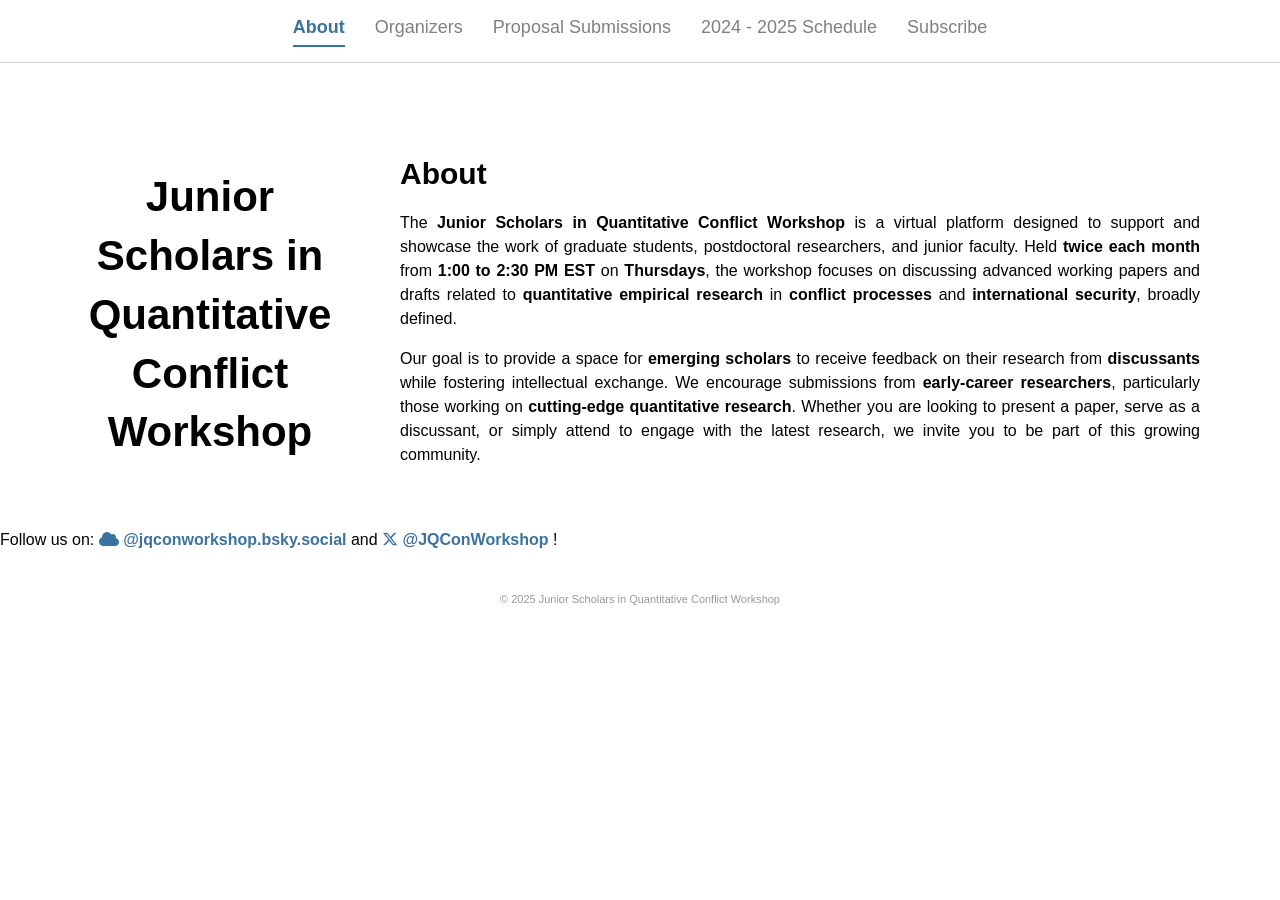
==== index.html @ af589852 "Update index.html" ====
<!DOCTYPE html>
<html lang="en">

<head>
    <meta charset="UTF-8">
    <title>Junior Scholars in Quantitative Conflict Workshop</title>
    <style>
        body {
            margin: 0;
            font-family: Arial, Helvetica, sans-serif;
            background-color: #ffffff;
            color: #000000;
            line-height: 1.4;
            font-size: 16px;
        }

        nav {
            display: flex;
            justify-content: center;
            flex-wrap: wrap;
            border-bottom: 1px solid #ccc;
            padding: 10px 0;
            font-size: 15px;
        }

        nav a {
            margin: 5px 15px;
            text-decoration: none;
            color: #808080;
            padding-bottom: 5px;
            font-weight: normal;
            font-size: 18px;
        }

        nav a:hover,
        nav a.active {
            border-bottom: 2px solid #3B739E;
            color: #3B739E;
            font-weight: bold;
        }

        .container {
            display: flex;
            flex-wrap: wrap;
            width: 100%;
            max-width: 1200px;
            margin: 50px auto;
            padding: 0 20px;
            box-sizing: border-box;
        }

        .left {
            width: 300px;
            text-align: center;
            padding-right: 40px;
            margin-top: 40px;
        }

        h1.name {
            font-size: 42px;
            font-weight: 700;
            margin-top: 15px;
            margin-bottom: 5px;
        }

        .titleblock {
            font-size: 15px;
            line-height: 1.4;
            margin-bottom: 10px;
        }

        .icons {
            margin-top: 15px;
            font-size: 20px;
        }

        .icons a {
            margin: 0 6px;
            text-decoration: none;
            color: #000;
        }

        .icons a:hover {
            color: #3B739E;
        }

        .right {
            flex: 1;
            max-width: 800px;
        }

        .right h1 {
            font-size: 30px;
            font-weight: 800;
            margin-top: 0;
            margin-bottom: 15px;
        }

        .right h1:last-of-type {
            margin-top: 40px;
        }

        .right p {
            margin-bottom: 12px;
            font-size: 16px;
            font-weight: 400;
            line-height: 1.5;
            text-align: justify;
        }

        a {
            color: #3B739E;
            font-weight: bold;
            text-decoration: none;
        }

        a:hover {
            text-decoration: none;
            opacity: 0.6;
        }

        footer {
            text-align: center;
            font-size: 11px;
            margin-top: 40px;
            color: #999;
        }

        @media (max-width: 600px) {
            .container {
                flex-direction: column;
                align-items: center;
                margin: 20px auto;
                padding: 0 15px;
            }

            .left,
            .right {
                width: 100%;
                padding: 0;
                margin: 20px 0;
                text-align: left;
            }

            nav {
                font-size: 14px;
            }

            nav a {
                margin: 5px 10px;
            }

            .right h1 {
                font-size: 24px;
            }

            .right p {
                font-size: 15px;
                text-align: left;
            }

            h1.name {
                font-size: 28px;
            }
        }
    </style>

    <link rel="stylesheet" href="https://cdnjs.cloudflare.com/ajax/libs/font-awesome/6.5.0/css/all.min.css">
</head>

<body>

<nav>
    <a href="index.html" class="active">About</a>
    <a href="organizers.html">Organizers</a>
    <a href="proposal.html">Proposal Submissions</a>
    <a href="schedule.html">2024 - 2025 Schedule</a>
    <a href="subscribe.html">Subscribe</a>
</nav>

<div class="container">
    <div class="left">
        <h1 class="name">Junior Scholars in Quantitative Conflict Workshop</h1>
    </div>

    <div class="right">
        <h1>About</h1>
        <p>The <b>Junior Scholars in Quantitative Conflict Workshop</b> is a virtual platform designed to support and showcase the work of graduate students, postdoctoral researchers, and junior faculty. Held <b>twice each month</b> from <b>1:00 to 2:30 PM EST</b> on <b>Thursdays</b>, the workshop focuses on discussing advanced working papers and drafts related to <b>quantitative empirical research</b> in <b>conflict processes</b> and <b>international security</b>, broadly defined.</p>
        <p>Our goal is to provide a space for <b>emerging scholars</b> to receive feedback on their research from <b>discussants</b> while fostering intellectual exchange. We encourage submissions from <b>early-career researchers</b>, particularly those working on <b>cutting-edge quantitative research</b>. Whether you are looking to present a paper, serve as a discussant, or simply attend to engage with the latest research, we invite you to be part of this growing community.</p>
    </div>
</div>

    <div class="social-links">
  <p>Follow us on:
    <a href="https://bsky.app/profile/jqconworkshop.bsky.social" target="_blank" aria-label="Bluesky">
      <i class="fas fa-cloud"></i> @jqconworkshop.bsky.social
    </a>
    and
    <a href="https://x.com/jqconworkshop" target="_blank" aria-label="X (Twitter)">
      <i class="fab fa-x-twitter"></i> @JQConWorkshop
    </a>!
  </p>
</div>

<footer>
    &copy; 2025 Junior Scholars in Quantitative Conflict Workshop
</footer>

</body>

</html>
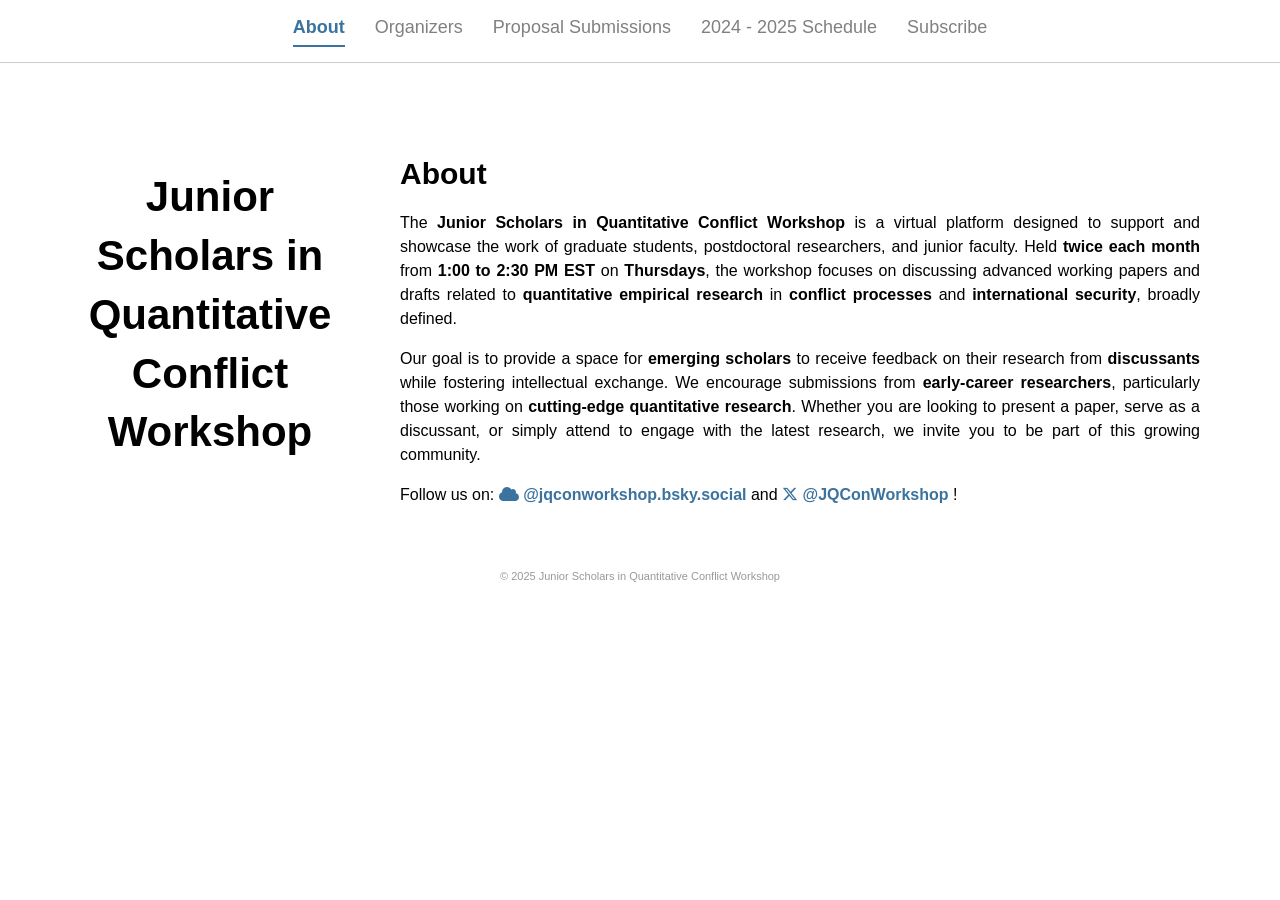
==== commit f605e890: "Update index.html" ====
--- a/index.html
+++ b/index.html
@@ -187,10 +187,8 @@
         <h1>About</h1>
         <p>The <b>Junior Scholars in Quantitative Conflict Workshop</b> is a virtual platform designed to support and showcase the work of graduate students, postdoctoral researchers, and junior faculty. Held <b>twice each month</b> from <b>1:00 to 2:30 PM EST</b> on <b>Thursdays</b>, the workshop focuses on discussing advanced working papers and drafts related to <b>quantitative empirical research</b> in <b>conflict processes</b> and <b>international security</b>, broadly defined.</p>
         <p>Our goal is to provide a space for <b>emerging scholars</b> to receive feedback on their research from <b>discussants</b> while fostering intellectual exchange. We encourage submissions from <b>early-career researchers</b>, particularly those working on <b>cutting-edge quantitative research</b>. Whether you are looking to present a paper, serve as a discussant, or simply attend to engage with the latest research, we invite you to be part of this growing community.</p>
-    </div>
-</div>
-
-    <div class="social-links">
+
+        <div class="social-links">
   <p>Follow us on:
     <a href="https://bsky.app/profile/jqconworkshop.bsky.social" target="_blank" aria-label="Bluesky">
       <i class="fas fa-cloud"></i> @jqconworkshop.bsky.social
@@ -201,6 +199,8 @@
     </a>!
   </p>
 </div>
+    </div>
+</div>
 
 <footer>
     &copy; 2025 Junior Scholars in Quantitative Conflict Workshop
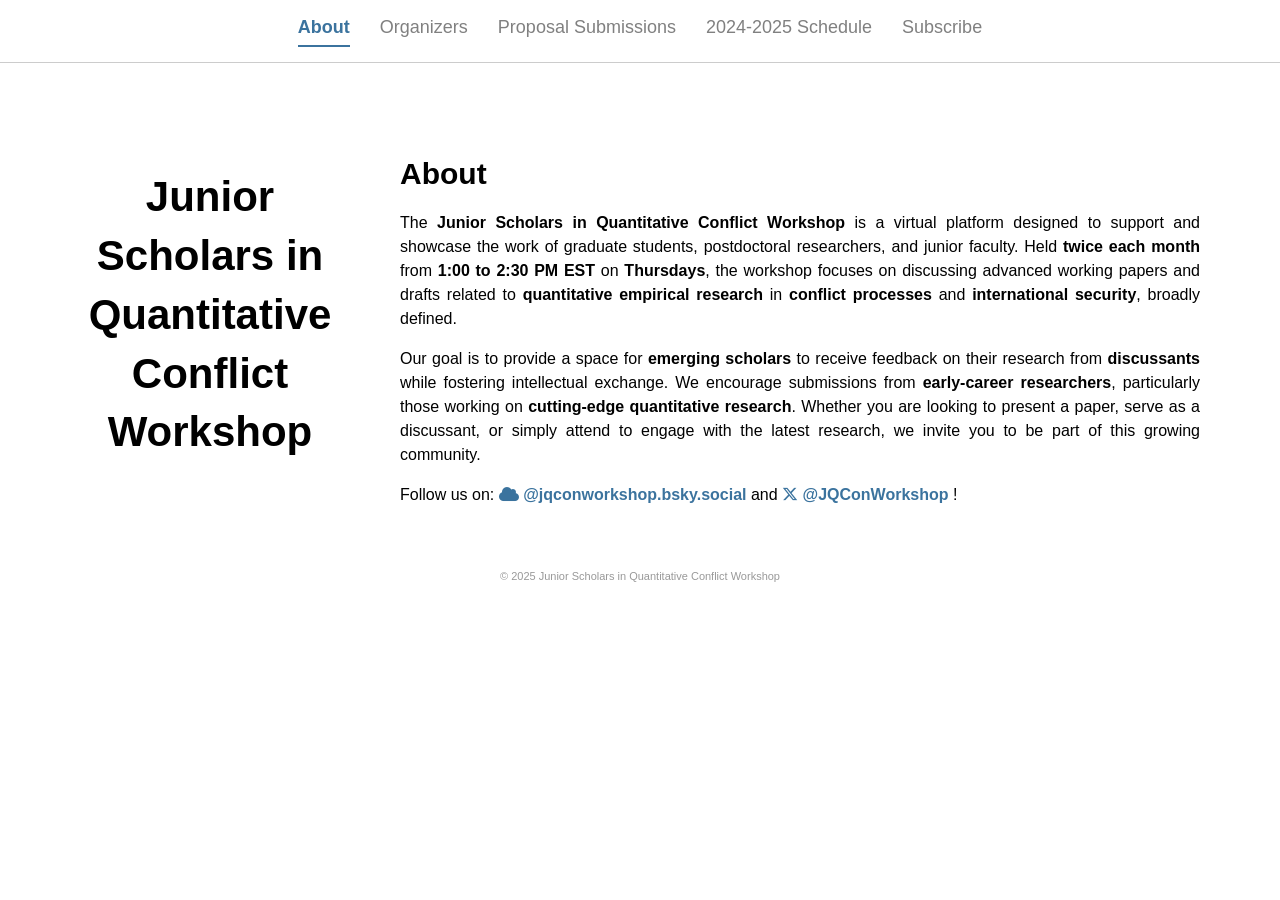
==== commit 9979ea9f: "Update index.html" ====
--- a/index.html
+++ b/index.html
@@ -174,7 +174,7 @@
     <a href="index.html" class="active">About</a>
     <a href="organizers.html">Organizers</a>
     <a href="proposal.html">Proposal Submissions</a>
-    <a href="schedule.html">2024 - 2025 Schedule</a>
+    <a href="schedule.html">2024-2025 Schedule</a>
     <a href="subscribe.html">Subscribe</a>
 </nav>
 
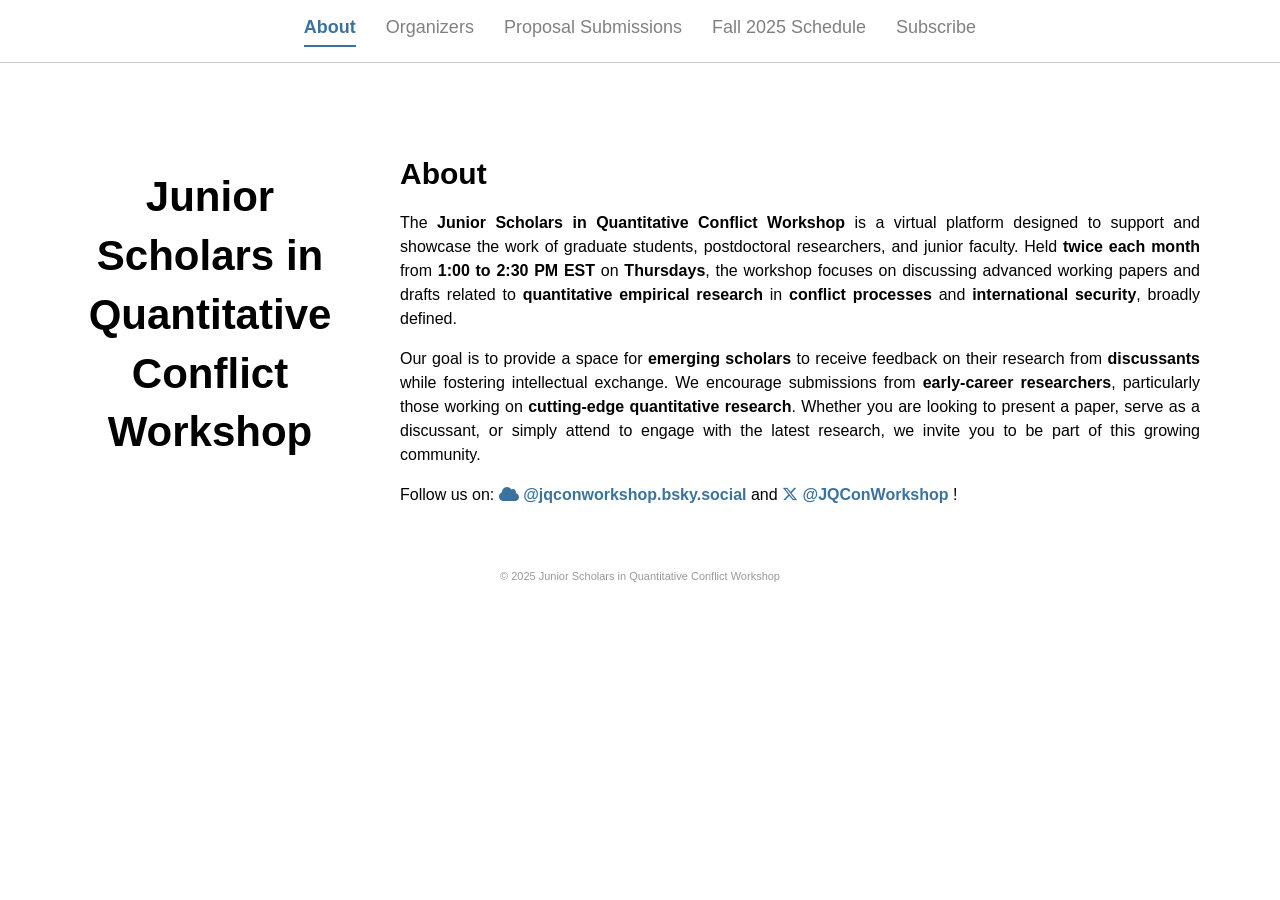
==== commit ff397835: "Update index.html" ====
--- a/index.html
+++ b/index.html
@@ -174,7 +174,7 @@
     <a href="index.html" class="active">About</a>
     <a href="organizers.html">Organizers</a>
     <a href="proposal.html">Proposal Submissions</a>
-    <a href="schedule.html">2024-2025 Schedule</a>
+    <a href="schedule.html">Fall 2025 Schedule</a>
     <a href="subscribe.html">Subscribe</a>
 </nav>
 
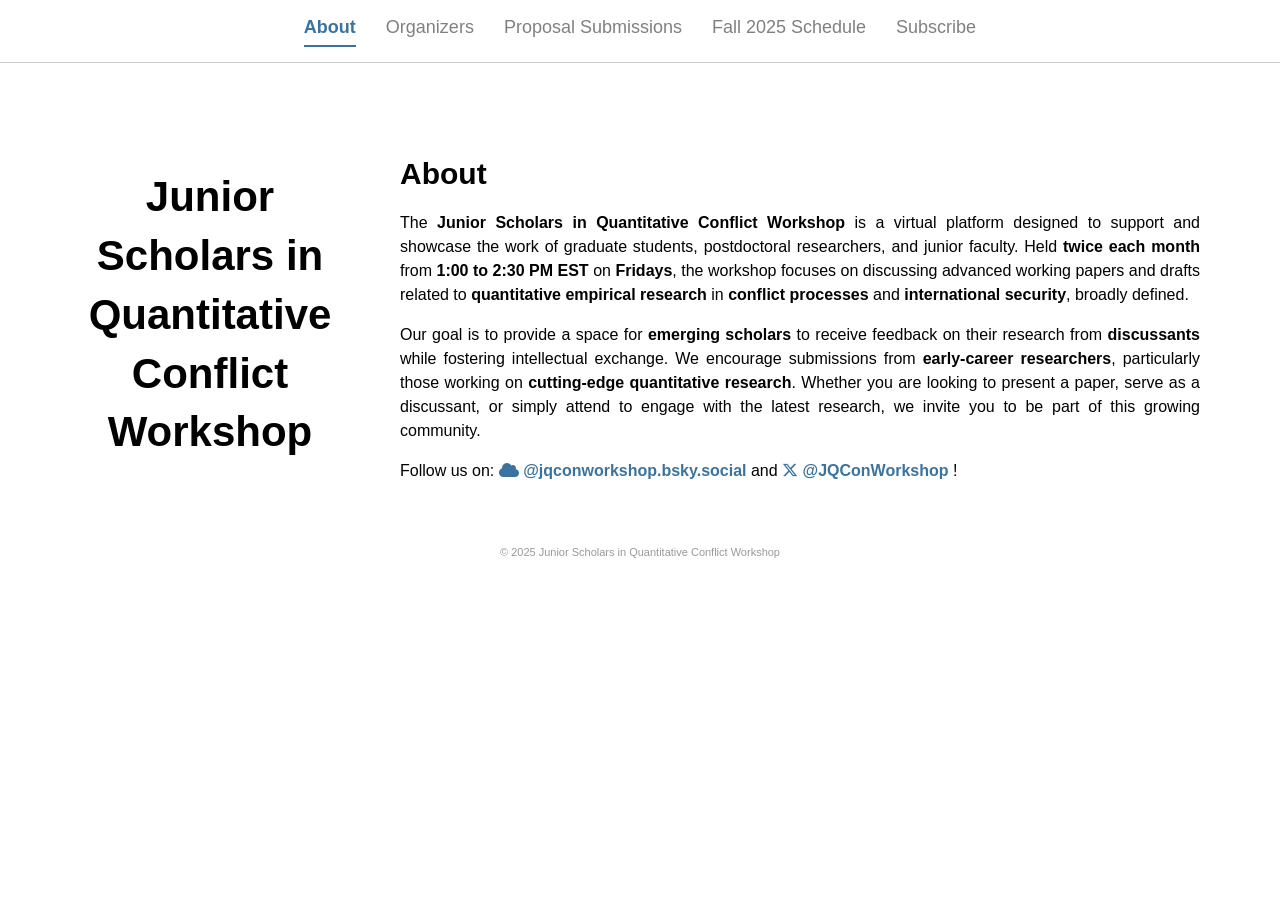
==== commit ec4e6b6a: "Update index.html" ====
--- a/index.html
+++ b/index.html
@@ -185,7 +185,7 @@
 
     <div class="right">
         <h1>About</h1>
-        <p>The <b>Junior Scholars in Quantitative Conflict Workshop</b> is a virtual platform designed to support and showcase the work of graduate students, postdoctoral researchers, and junior faculty. Held <b>twice each month</b> from <b>1:00 to 2:30 PM EST</b> on <b>Thursdays</b>, the workshop focuses on discussing advanced working papers and drafts related to <b>quantitative empirical research</b> in <b>conflict processes</b> and <b>international security</b>, broadly defined.</p>
+        <p>The <b>Junior Scholars in Quantitative Conflict Workshop</b> is a virtual platform designed to support and showcase the work of graduate students, postdoctoral researchers, and junior faculty. Held <b>twice each month</b> from <b>1:00 to 2:30 PM EST</b> on <b>Fridays</b>, the workshop focuses on discussing advanced working papers and drafts related to <b>quantitative empirical research</b> in <b>conflict processes</b> and <b>international security</b>, broadly defined.</p>
         <p>Our goal is to provide a space for <b>emerging scholars</b> to receive feedback on their research from <b>discussants</b> while fostering intellectual exchange. We encourage submissions from <b>early-career researchers</b>, particularly those working on <b>cutting-edge quantitative research</b>. Whether you are looking to present a paper, serve as a discussant, or simply attend to engage with the latest research, we invite you to be part of this growing community.</p>
 
         <div class="social-links">
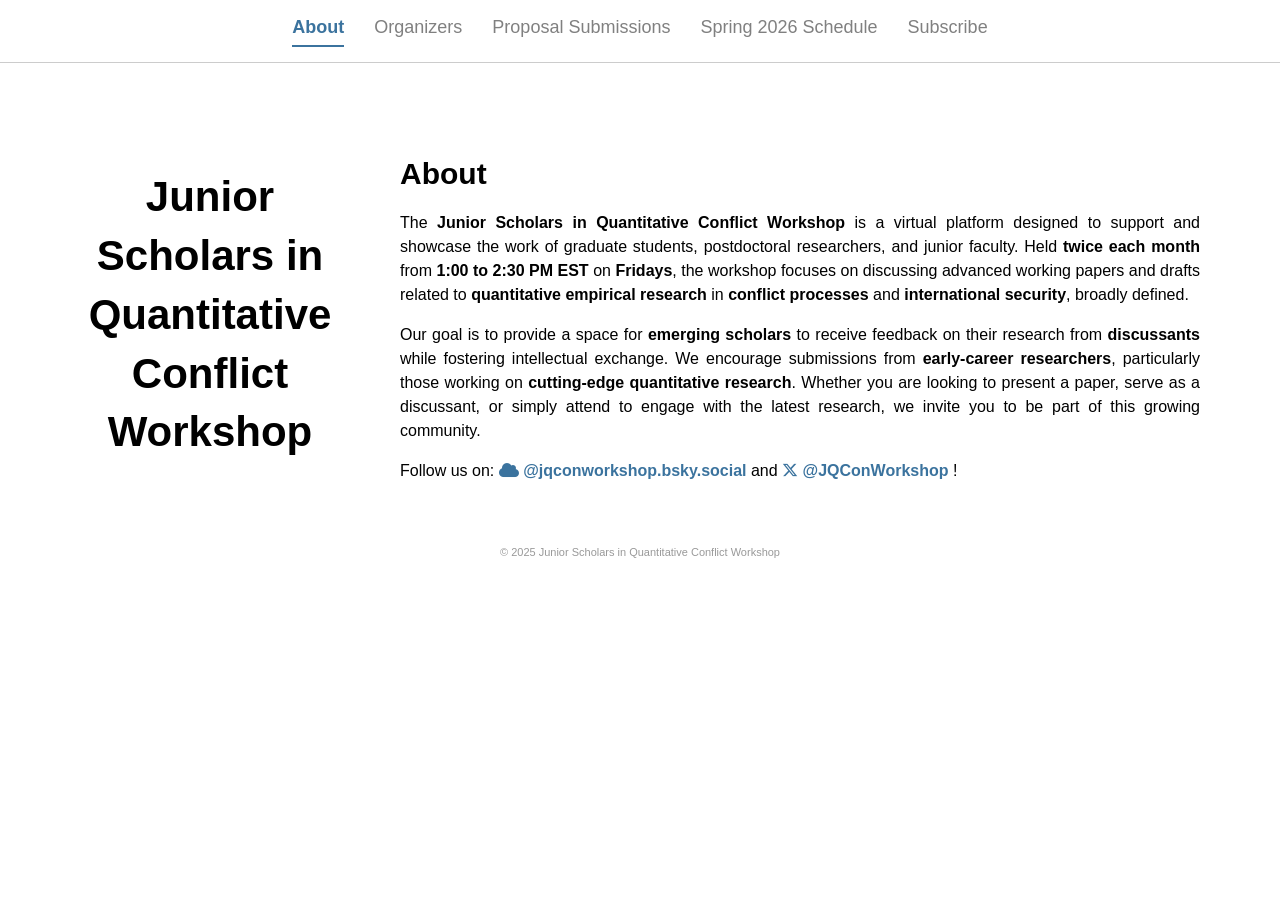
==== commit b1ede48b: "Update index.html" ====
--- a/index.html
+++ b/index.html
@@ -174,7 +174,7 @@
     <a href="index.html" class="active">About</a>
     <a href="organizers.html">Organizers</a>
     <a href="proposal.html">Proposal Submissions</a>
-    <a href="schedule.html">Fall 2025 Schedule</a>
+    <a href="schedule.html">Spring 2026 Schedule</a>
     <a href="subscribe.html">Subscribe</a>
 </nav>
 
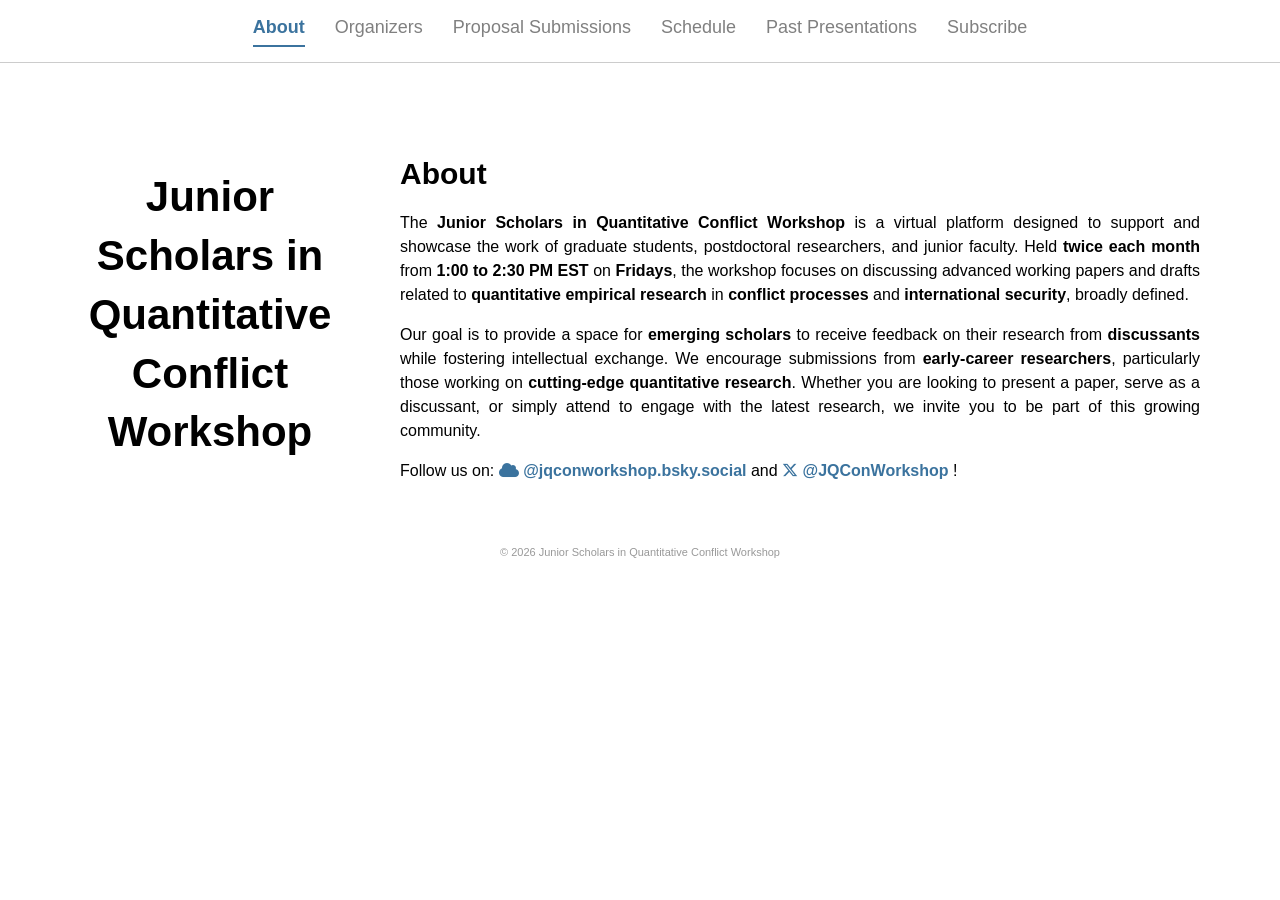
==== commit 8b6b50f5: "Add archive intro line, favicon, meta descriptions, and card hover Co-Authored-By: Claude Fable 5 <n" ====
--- a/index.html
+++ b/index.html
@@ -3,7 +3,10 @@
 
 <head>
     <meta charset="UTF-8">
+    <meta name="viewport" content="width=device-width, initial-scale=1">
     <title>Junior Scholars in Quantitative Conflict Workshop</title>
+    <meta name="description" content="A virtual workshop where graduate students, postdocs, and junior faculty present quantitative research on conflict processes and international security.">
+    <link rel="icon" href="data:image/svg+xml,<svg xmlns='http://www.w3.org/2000/svg' viewBox='0 0 100 100'><text y='.9em' font-size='90'>🕊️</text></svg>">
     <style>
         body {
             margin: 0;
@@ -174,7 +177,8 @@
     <a href="index.html" class="active">About</a>
     <a href="organizers.html">Organizers</a>
     <a href="proposal.html">Proposal Submissions</a>
-    <a href="schedule.html">Spring 2026 Schedule</a>
+    <a href="schedule.html">Schedule</a>
+    <a href="past-presentations.html">Past Presentations</a>
     <a href="subscribe.html">Subscribe</a>
 </nav>
 
@@ -203,7 +207,7 @@
 </div>
 
 <footer>
-    &copy; 2025 Junior Scholars in Quantitative Conflict Workshop
+    &copy; 2026 Junior Scholars in Quantitative Conflict Workshop
 </footer>
 
 </body>
